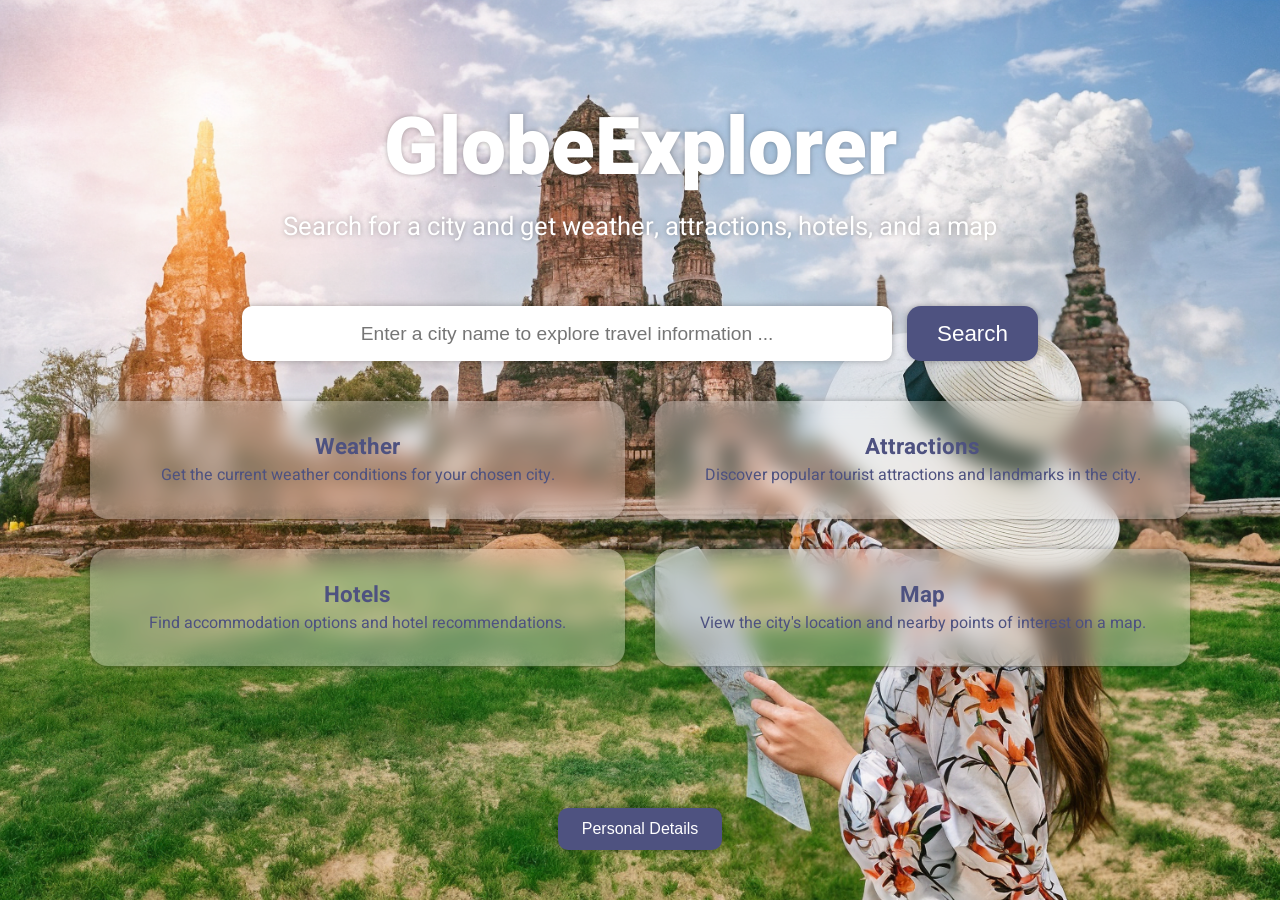
==== index.html @ adc6a0c5 "Upload full project files" ====
<!doctype html>
<html lang="en" dir="ltr">

<head>
  <meta charset="utf-8" />
  <meta name="viewport" content="width=device-width, initial-scale=1, viewport-fit=cover" />
  <meta name="theme-color" content="#ffffff" />

  <title>GlobeExplorer</title>
  <meta name="description" content="GlobeExplorer provides travel information for any city worldwide." />

  <!-- CSS -->
  <link rel="stylesheet" href="css/style_index_page.css" />

  <!-- Fonts -->
  <link rel="preconnect" href="https://fonts.googleapis.com" />
  <link rel="preconnect" href="https://fonts.gstatic.com" crossorigin />
  <link href="https://fonts.googleapis.com/css2?family=Heebo:wght@400;600;800&display=swap" rel="stylesheet" />

  <!-- JS -->
  <script src="js/main.js" defer></script>
</head>

<body>
  <header class="app-header">
    <h1 class="app-title">GlobeExplorer</h1>
    <p class="app-subtitle">Search for a city and get weather, attractions, hotels, and a map</p>
  </header>

  <main class="container">
    <div class="search-section">
      <input id="cityInput" class="inputBox" type="text"
        placeholder="Enter a city name to explore travel information ..." />
      <button id="searchBtn" class="btn" type="button">Search</button>
    </div>

    <div class="info-cards">
      <div class="card">
        <h2>Weather</h2>
        <p>Get the current weather conditions for your chosen city.</p>
      </div>
      <div class="card">
        <h2>Attractions</h2>
        <p>Discover popular tourist attractions and landmarks in the city.</p>
      </div>
      <div class="card">
        <h2>Hotels</h2>
        <p>Find accommodation options and hotel recommendations.</p>
      </div>
      <div class="card">
        <h2>Map</h2>
        <p>View the city's location and nearby points of interest on a map.</p>
      </div>
    </div>
  </main>

  <footer class="app-footer">
    <button id="btnPersonalDetails" class="btn" type="button" onclick="window.location.href='about.html'">Personal
      Details</button>
  </footer>
</body>

</html>
---- css/style_index_page.css ----
/* ===== Reset ===== */
* {
    margin: 0;
    padding: 0;
    box-sizing: border-box;
}

/* ===== Base ===== */
body {
    margin: 0;
    min-height: 100vh;
    display: flex;
    flex-direction: column;

    font-family: 'Heebo', sans-serif;
    color: #ffffff;

    background: url("../assets/images/backgroundImg.png") center / cover no-repeat fixed;
}

/* ===== Layout ===== */
.container {
    width: 90%;
    max-width: 1100px;
    margin: 40px auto 0;
    flex: 1;
}

/* ===== Header ===== */
.app-header {
    text-align: center;
    padding: 20px;
    margin-top: 70px;
    text-shadow: 0 0 5px rgba(0, 0, 0, 0.3);
}

.app-header .app-title {
    font-size: 5rem;
    font-weight: 850;
    color: #ffffff;
}

.app-header .app-subtitle {
    font-size: 1.6rem;
    color: #ffffff;
    margin-bottom: 0;
}

/* ===== Buttons ===== */
.btn {
    background-color: #4e5280;
    color: #ffffff;
    border: none;
    box-shadow: 0 0 6px rgba(0, 0, 0, 0.3);
    
    padding: 12px 24px;
    border-radius: 10px;

    font-size: 1rem;
    cursor: pointer;

    transition: 0.3s ease;
    margin-bottom: 20px;
}

.btn:hover {
    background-color: #313352;
    transform: translateY(-2px);
}

/* ===== Search ===== */
.search-section {
    display: flex;
    justify-content: center;
    align-items: center;
    gap: 15px;

    text-align: center;
}

.search-section .inputBox {
    width: 75%;
    max-width: 650px;
    height: 55px;

    padding: 0 25px;
    border-radius: 10px;
    border: 0 solid #ffffff;
    box-shadow: 0 0 6px rgba(0, 0, 0, 0.3);

    font-size: 1.2rem;
    text-align: center;
}

.search-section .inputBox:focus {
    outline: none;
    border: 2px solid #4e5280;
    box-shadow: 0 0 6px rgba(78, 82, 128, 0.6);
    padding: 0 23px;
}

.search-section .btn {
    height: 55px;

    padding: 0 30px;
    border-radius: 14px;

    font-size: 1.4rem;
    margin-bottom: 0;

    box-shadow: 0 0 6px rgba(0, 0, 0, 0.3);
}

/* ===== Cards ===== */
.info-cards {
    display: grid;
    grid-template-columns: 1fr 1fr;
    gap: 30px;

    margin: 40px 0 20px;
}

.info-cards .card {
    width: 100%;
    min-height: 100px;

    padding: 30px;
    border-radius: 18px;

    background: rgba(255, 255, 255, 0.30);
    backdrop-filter: blur(10px);
    -webkit-backdrop-filter: blur(10px);
    box-shadow: 0 0 6px rgba(0, 0, 0, 0.3);

    display: flex;
    flex-direction: column;
    justify-content: center;
    text-align: center;

    transition: 0.3s ease;
}

.info-cards .card h2 {
    font-size: 1.4rem;
    color: #4e5280;
}

.info-cards .card p {
    font-size: 1rem;
    line-height: 1.6;
    color: #4e5280;
}

.info-cards .card:hover {
    transform: translateY(-6px);
    background: rgba(255, 255, 255, 0.6);
}

/* ===== Footer ===== */
.app-footer {
    display: flex;
    justify-content: center;
    align-items: center;

    padding: 20px 0;
    margin: 0 0 10px;
}
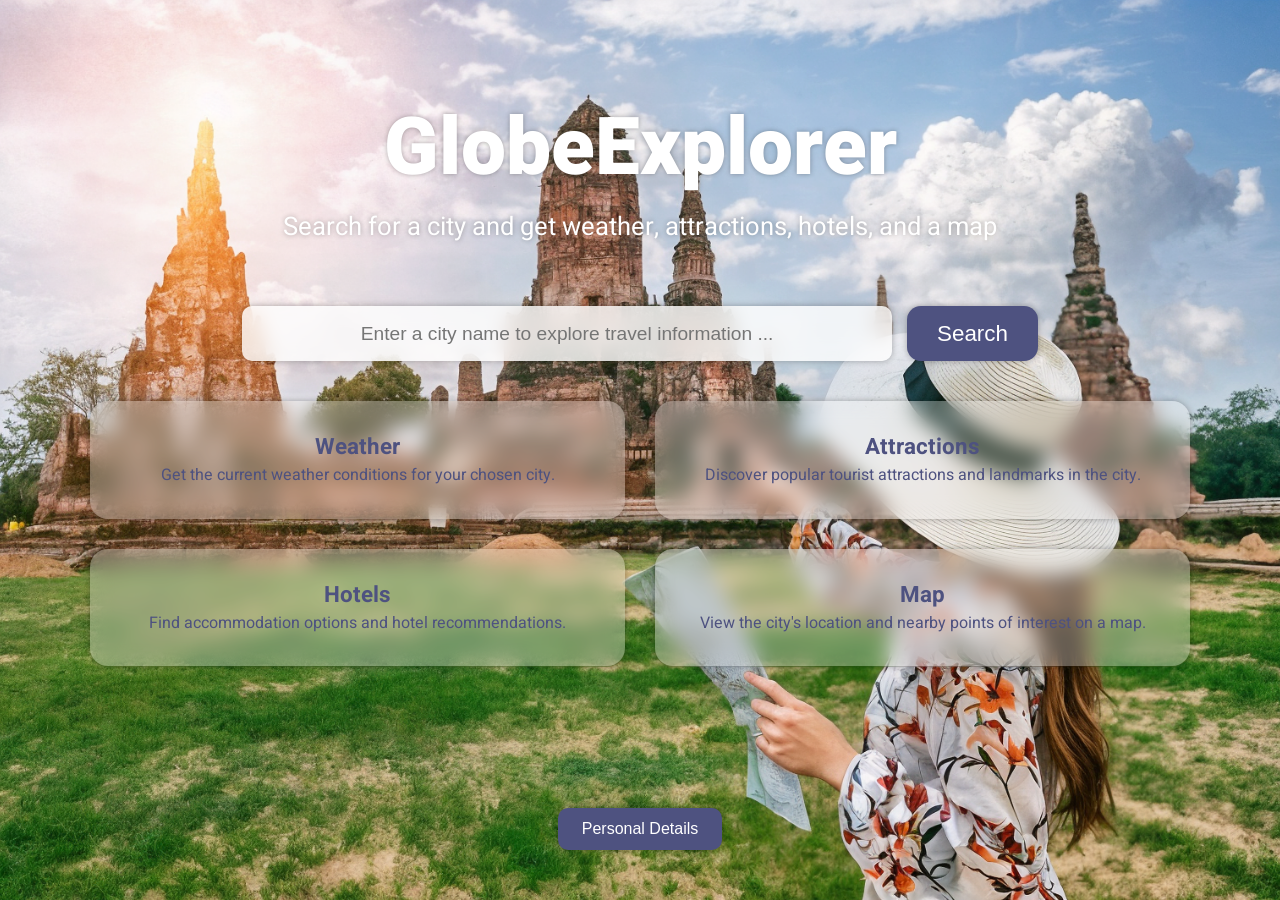
==== commit 43115c72: "Updated CSS responsive" ====
--- a/index.html
+++ b/index.html
@@ -23,31 +23,31 @@
 
 <body>
   <header class="app-header">
-    <h1 class="app-title">GlobeExplorer</h1>
-    <p class="app-subtitle">Search for a city and get weather, attractions, hotels, and a map</p>
+    <h1 class="app-title" title="The title of the site.">GlobeExplorer</h1>
+    <p class="app-subtitle" title="Site description.">Search for a city and get weather, attractions, hotels, and a map</p>
   </header>
 
   <main class="container">
     <div class="search-section">
       <input id="cityInput" class="inputBox" type="text"
-        placeholder="Enter a city name to explore travel information ..." />
-      <button id="searchBtn" class="btn" type="button">Search</button>
+        placeholder="Enter a city name to explore travel information ..." title="Input box." />
+      <button id="searchBtn" class="btn" type="button" title="Search about the selected city.">Search</button>
     </div>
 
     <div class="info-cards">
-      <div class="card">
+      <div class="card" title="Weather card.">
         <h2>Weather</h2>
         <p>Get the current weather conditions for your chosen city.</p>
       </div>
-      <div class="card">
+      <div class="card" title="Attractions card.">
         <h2>Attractions</h2>
         <p>Discover popular tourist attractions and landmarks in the city.</p>
       </div>
-      <div class="card">
+      <div class="card" title="Hotels card.">
         <h2>Hotels</h2>
         <p>Find accommodation options and hotel recommendations.</p>
       </div>
-      <div class="card">
+      <div class="card" title="Map card.">
         <h2>Map</h2>
         <p>View the city's location and nearby points of interest on a map.</p>
       </div>
@@ -55,7 +55,7 @@
   </main>
 
   <footer class="app-footer">
-    <button id="btnPersonalDetails" class="btn" type="button" onclick="window.location.href='about.html'">Personal
+    <button id="btnPersonalDetails" class="btn" type="button" onclick="window.location.href='about.html'" title="View personal details.">Personal
       Details</button>
   </footer>
 </body>
--- a/css/style_index_page.css
+++ b/css/style_index_page.css
@@ -83,6 +83,10 @@
     max-width: 650px;
     height: 55px;
 
+    background: rgba(255, 255, 255, 0.8);
+    backdrop-filter: blur(10px);
+    -webkit-backdrop-filter: blur(10px);
+
     padding: 0 25px;
     border-radius: 10px;
     border: 0 solid #ffffff;
@@ -93,10 +97,18 @@
 }
 
 .search-section .inputBox:focus {
+    background: rgba(255, 255, 255, 0.9);
+    backdrop-filter: blur(10px);
+    -webkit-backdrop-filter: blur(10px);
+
     outline: none;
     border: 2px solid #4e5280;
     box-shadow: 0 0 6px rgba(78, 82, 128, 0.6);
     padding: 0 23px;
+}
+
+.search-section .inputBox:hover {
+    box-shadow: 0 0 9px rgba(78, 82, 128, 0.8);
 }
 
 .search-section .btn {
@@ -164,4 +176,121 @@
 
     padding: 20px 0;
     margin: 0 0 10px;
-}+}
+
+
+
+
+/* =========================
+   Mobile / Responsive Fixes
+   (Paste this at the END of style_index_page.css)
+   ========================= */
+
+/* Tablets */
+@media (max-width: 900px) {
+  .container {
+    margin: 25px auto 0;
+  }
+
+  .app-header {
+    margin-top: 40px;
+    padding: 16px;
+  }
+
+  .app-header .app-title {
+    font-size: 3.6rem;
+  }
+
+  .app-header .app-subtitle {
+    font-size: 1.2rem;
+  }
+
+  .info-cards {
+    gap: 20px;
+  }
+
+  .info-cards .card {
+    padding: 22px;
+  }
+}
+
+/* Phones */
+@media (max-width: 600px) {
+  /* iOS/Android sometimes hate fixed background (causes lag/zoom issues) */
+  body {
+    background-attachment: scroll;
+  }
+
+  .container {
+    width: 92%;
+    margin: 18px auto 0;
+  }
+
+  .app-header {
+    margin-top: 22px;
+    padding: 12px;
+  }
+
+  .app-header .app-title {
+    font-size: 2.6rem;
+    line-height: 1.05;
+  }
+
+  .app-header .app-subtitle {
+    font-size: 1rem;
+  }
+
+  /* Search row becomes nicer on phones */
+  .search-section {
+    flex-wrap: wrap;
+    gap: 10px;
+  }
+
+  .search-section .inputBox {
+    width: 100%;
+    max-width: 100%;
+    height: 48px;
+    font-size: 1rem;
+    padding: 0 16px;
+  }
+
+  .search-section .inputBox:focus {
+    padding: 0 14px; /* keep same look when border appears */
+  }
+
+  .search-section .btn {
+    width: 100%;
+    height: 48px;
+    font-size: 1.1rem;
+    border-radius: 12px;
+    padding: 0 18px;
+  }
+
+  /* Cards: 1 column on phones so it won’t feel crowded */
+  .info-cards {
+    grid-template-columns: 1fr;
+    gap: 14px;
+    margin: 22px 0 14px;
+  }
+
+  .info-cards .card {
+    padding: 18px;
+    border-radius: 16px;
+  }
+
+  .info-cards .card h2 {
+    font-size: 1.2rem;
+  }
+
+  .info-cards .card p {
+    font-size: 0.95rem;
+    line-height: 1.5;
+  }
+
+  /* Reduce hover jump on touch devices */
+  .info-cards .card:hover {
+    transform: none;
+  }
+}
+
+
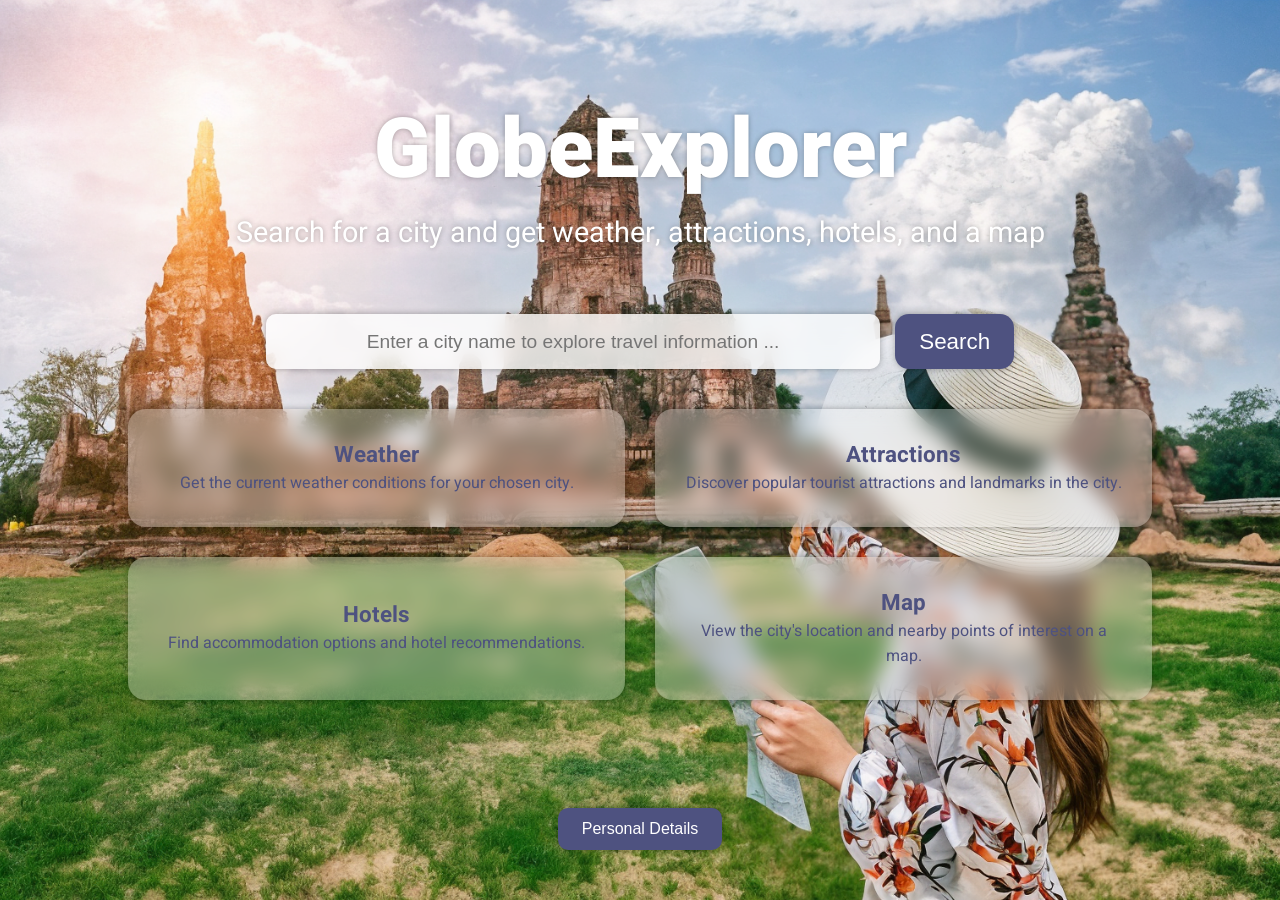
==== commit 59faaf1a: "Updated CSS responsive" ====
--- a/index.html
+++ b/index.html
@@ -4,7 +4,7 @@
 <head>
   <meta charset="utf-8" />
   <meta name="viewport" content="width=device-width, initial-scale=1, viewport-fit=cover" />
-  <meta name="theme-color" content="#ffffff" />
+  <meta name="theme-color" content="#4e5280" />
 
   <title>GlobeExplorer</title>
   <meta name="description" content="GlobeExplorer provides travel information for any city worldwide." />
@@ -24,7 +24,8 @@
 <body>
   <header class="app-header">
     <h1 class="app-title" title="The title of the site.">GlobeExplorer</h1>
-    <p class="app-subtitle" title="Site description.">Search for a city and get weather, attractions, hotels, and a map</p>
+    <p class="app-subtitle" title="Site description.">Search for a city and get weather, attractions, hotels, and a map
+    </p>
   </header>
 
   <main class="container">
@@ -33,6 +34,7 @@
         placeholder="Enter a city name to explore travel information ..." title="Input box." />
       <button id="searchBtn" class="btn" type="button" title="Search about the selected city.">Search</button>
     </div>
+    <p id="errorMsg" class="error-message" title="Error message for invalid city input."></p>
 
     <div class="info-cards">
       <div class="card" title="Weather card.">
@@ -55,7 +57,8 @@
   </main>
 
   <footer class="app-footer">
-    <button id="btnPersonalDetails" class="btn" type="button" onclick="window.location.href='about.html'" title="View personal details.">Personal
+    <button id="btnPersonalDetails" class="btn" type="button" onclick="window.location.href='about.html'"
+      title="View personal details.">Personal
       Details</button>
   </footer>
 </body>
--- a/css/style_index_page.css
+++ b/css/style_index_page.css
@@ -1,272 +1,313 @@
 /* ===== Reset ===== */
 * {
-    margin: 0;
-    padding: 0;
-    box-sizing: border-box;
-}
+  margin: 0;
+  padding: 0;
+  box-sizing: border-box;
+}
+
 
 /* ===== Base ===== */
 body {
-    margin: 0;
-    min-height: 100vh;
-    display: flex;
-    flex-direction: column;
-
-    font-family: 'Heebo', sans-serif;
-    color: #ffffff;
-
-    background: url("../assets/images/backgroundImg.png") center / cover no-repeat fixed;
-}
+  min-height: 100vh;
+
+  margin: 0;
+
+  font-family: 'Heebo', sans-serif;
+  color: #ffffff;
+
+  background: url("../assets/images/backgroundImg.png") center / cover no-repeat fixed;
+
+  display: flex;
+  flex-direction: column;
+  align-items: center;
+}
+
+
+/* ===== Header ===== */
+.app-header {
+  width: 80%;
+  margin-top: 70px;
+
+  padding: 20px;
+  text-shadow: 0 0 5px rgba(0, 0, 0, 0.3);
+  text-align: center;
+
+  display: flex;
+  flex-direction: column;
+  align-items: center;
+}
+
+.app-header .app-title {
+  font-size: 5.2rem;
+  font-weight: 850;
+
+  color: #ffffff;
+}
+
+.app-header .app-subtitle {
+  margin-bottom: 0;
+
+  font-size: 1.8rem;
+  color: #ffffff;
+}
+
+
+/* ===== Buttons ===== */
+.btn {
+  margin-bottom: 20px;
+
+  border-radius: 10px;
+
+  background-color: #4e5280;
+  box-shadow: 0 0 6px rgba(0, 0, 0, 0.3);
+  border: none;
+
+  padding: 12px 24px;
+  color: #ffffff;
+
+  font-size: 1rem;
+  cursor: pointer;
+
+  transition: 0.3s ease;
+}
+
+.btn:hover {
+  background-color: #313352;
+  transform: translateY(-2px);
+}
+
 
 /* ===== Layout ===== */
 .container {
-    width: 90%;
-    max-width: 1100px;
-    margin: 40px auto 0;
-    flex: 1;
-}
-
-/* ===== Header ===== */
-.app-header {
-    text-align: center;
-    padding: 20px;
-    margin-top: 70px;
-    text-shadow: 0 0 5px rgba(0, 0, 0, 0.3);
-}
-
-.app-header .app-title {
-    font-size: 5rem;
-    font-weight: 850;
-    color: #ffffff;
-}
-
-.app-header .app-subtitle {
-    font-size: 1.6rem;
-    color: #ffffff;
-    margin-bottom: 0;
-}
-
-/* ===== Buttons ===== */
-.btn {
-    background-color: #4e5280;
-    color: #ffffff;
-    border: none;
-    box-shadow: 0 0 6px rgba(0, 0, 0, 0.3);
-    
-    padding: 12px 24px;
-    border-radius: 10px;
-
-    font-size: 1rem;
-    cursor: pointer;
-
-    transition: 0.3s ease;
-    margin-bottom: 20px;
-}
-
-.btn:hover {
-    background-color: #313352;
-    transform: translateY(-2px);
-}
+  width: 80%;
+  flex: 1;
+
+  margin: 40px auto 0;
+}
+
 
 /* ===== Search ===== */
-.search-section {
-    display: flex;
-    justify-content: center;
-    align-items: center;
-    gap: 15px;
-
-    text-align: center;
+.container .search-section {
+  gap: 15px;
+
+  display: flex;
+  justify-content: center;
+  align-items: center;
 }
 
 .search-section .inputBox {
-    width: 75%;
-    max-width: 650px;
-    height: 55px;
-
-    background: rgba(255, 255, 255, 0.8);
-    backdrop-filter: blur(10px);
-    -webkit-backdrop-filter: blur(10px);
-
-    padding: 0 25px;
-    border-radius: 10px;
-    border: 0 solid #ffffff;
-    box-shadow: 0 0 6px rgba(0, 0, 0, 0.3);
-
-    font-size: 1.2rem;
-    text-align: center;
+  width: 60%;
+  height: 55px;
+
+  border-radius: 10px;
+
+  background: rgba(255, 255, 255, 0.8);
+  backdrop-filter: blur(10px);
+  -webkit-backdrop-filter: blur(10px);
+
+  border: 0 solid #ffffff;
+  box-shadow: 0 0 6px rgba(0, 0, 0, 0.3);
+
+  padding: 0 25px;
+  font-size: 1.2rem;
+  text-align: center;
+}
+
+.search-section .inputBox:hover {
+  box-shadow: 0 0 9px rgba(78, 82, 128, 0.8);
 }
 
 .search-section .inputBox:focus {
-    background: rgba(255, 255, 255, 0.9);
-    backdrop-filter: blur(10px);
-    -webkit-backdrop-filter: blur(10px);
-
-    outline: none;
-    border: 2px solid #4e5280;
-    box-shadow: 0 0 6px rgba(78, 82, 128, 0.6);
-    padding: 0 23px;
-}
-
-.search-section .inputBox:hover {
-    box-shadow: 0 0 9px rgba(78, 82, 128, 0.8);
+  padding: 0 23px;
+
+  background: rgba(255, 255, 255, 0.9);
+  backdrop-filter: blur(10px);
+  -webkit-backdrop-filter: blur(10px);
+
+  outline: none;
+  border: 2px solid #4e5280;
+  box-shadow: 0 0 6px rgba(78, 82, 128, 0.6);
 }
 
 .search-section .btn {
-    height: 55px;
-
-    padding: 0 30px;
-    border-radius: 14px;
-
-    font-size: 1.4rem;
-    margin-bottom: 0;
-
-    box-shadow: 0 0 6px rgba(0, 0, 0, 0.3);
-}
+  height: 55px;
+
+  margin-bottom: 0;
+
+  border-radius: 14px;
+
+  font-size: 1.4rem;
+
+  box-shadow: 0 0 6px rgba(0, 0, 0, 0.3);
+}
+
+.error-message {
+  width: 180px;
+
+  border-radius: 6px;
+
+  margin: 8px auto 0;
+
+  background: rgba(255, 255, 255, 0.30);
+  backdrop-filter: blur(10px);
+  -webkit-backdrop-filter: blur(10px);
+  box-shadow: 0 0 6px rgba(0, 0, 0, 0.3);
+
+  color: #eb0000;
+  text-shadow: 0 0 3px rgba(0, 0, 0, 0.2);
+  font-size: 0.9rem;
+  text-align: center;
+}
+
 
 /* ===== Cards ===== */
 .info-cards {
-    display: grid;
-    grid-template-columns: 1fr 1fr;
-    gap: 30px;
-
-    margin: 40px 0 20px;
+  margin: 40px 0 20px;
+
+  gap: 30px;
+
+  display: grid;
+  grid-template-columns: 1fr 1fr;
 }
 
 .info-cards .card {
-    width: 100%;
-    min-height: 100px;
-
-    padding: 30px;
-    border-radius: 18px;
-
-    background: rgba(255, 255, 255, 0.30);
-    backdrop-filter: blur(10px);
-    -webkit-backdrop-filter: blur(10px);
-    box-shadow: 0 0 6px rgba(0, 0, 0, 0.3);
-
-    display: flex;
-    flex-direction: column;
-    justify-content: center;
-    text-align: center;
-
-    transition: 0.3s ease;
+  min-height: 100px;
+
+  padding: 30px;
+  border-radius: 18px;
+
+  background: rgba(255, 255, 255, 0.30);
+  backdrop-filter: blur(10px);
+  -webkit-backdrop-filter: blur(10px);
+  box-shadow: 0 0 6px rgba(0, 0, 0, 0.3);
+
+  display: flex;
+  flex-direction: column;
+  justify-content: center;
+  text-align: center;
+
+  transition: 0.3s ease;
 }
 
 .info-cards .card h2 {
-    font-size: 1.4rem;
-    color: #4e5280;
+  font-size: 1.4rem;
+  color: #4e5280;
 }
 
 .info-cards .card p {
-    font-size: 1rem;
-    line-height: 1.6;
-    color: #4e5280;
+  font-size: 1rem;
+  line-height: 1.6;
+  color: #4e5280;
 }
 
 .info-cards .card:hover {
-    transform: translateY(-6px);
-    background: rgba(255, 255, 255, 0.6);
-}
+  background: rgba(255, 255, 255, 0.6);
+  transform: translateY(-6px);
+}
+
 
 /* ===== Footer ===== */
 .app-footer {
-    display: flex;
-    justify-content: center;
-    align-items: center;
-
-    padding: 20px 0;
-    margin: 0 0 10px;
-}
-
-
-
-
-/* =========================
-   Mobile / Responsive Fixes
-   (Paste this at the END of style_index_page.css)
-   ========================= */
+  padding: 20px 0;
+  margin: 0 0 10px;
+
+  display: flex;
+  justify-content: center;
+  align-items: center;
+}
+
+
+
 
 /* Tablets */
-@media (max-width: 900px) {
+@media (max-width: 1100px) {
+  .app-header {
+    margin-top: 50px;
+    padding: 16px;
+  }
+
+  .app-header .app-title {
+    font-size: 4.9rem;
+  }
+
+  .app-header .app-subtitle {
+    font-size: 1.5rem;
+  }
+
   .container {
-    margin: 25px auto 0;
+    margin: 30px auto 0;
+  }
+
+  .search-section .inputBox {
+    font-size: 1rem;
+  }
+
+  .info-cards {
+    gap: 20px;
+  }
+
+  .info-cards .card {
+    padding: 22px;
+  }
+}
+
+
+/* Phones */
+@media (max-width: 600px) {
+
+  body {
+    background-attachment: scroll;
   }
 
   .app-header {
-    margin-top: 40px;
-    padding: 16px;
+    width: 92%;
+    padding: 12px;
+    gap: 20px;
   }
 
   .app-header .app-title {
-    font-size: 3.6rem;
+    margin-top: 25px;
+
+    font-size: 3.5em;
+    line-height: 1.05;
   }
 
   .app-header .app-subtitle {
     font-size: 1.2rem;
   }
 
-  .info-cards {
-    gap: 20px;
-  }
-
-  .info-cards .card {
-    padding: 22px;
-  }
-}
-
-/* Phones */
-@media (max-width: 600px) {
-  /* iOS/Android sometimes hate fixed background (causes lag/zoom issues) */
-  body {
-    background-attachment: scroll;
-  }
-
   .container {
     width: 92%;
-    margin: 18px auto 0;
-  }
-
-  .app-header {
-    margin-top: 22px;
-    padding: 12px;
-  }
-
-  .app-header .app-title {
-    font-size: 2.6rem;
-    line-height: 1.05;
-  }
-
-  .app-header .app-subtitle {
-    font-size: 1rem;
-  }
-
-  /* Search row becomes nicer on phones */
+    margin: 30px auto;
+  }
+
   .search-section {
-    flex-wrap: wrap;
+    width: 100%;
+    margin: 20px auto;
     gap: 10px;
   }
 
   .search-section .inputBox {
-    width: 100%;
-    max-width: 100%;
+    width: 75%;
     height: 48px;
+
     font-size: 1rem;
     padding: 0 16px;
   }
 
   .search-section .inputBox:focus {
-    padding: 0 14px; /* keep same look when border appears */
+    padding: 0 14px;
   }
 
   .search-section .btn {
-    width: 100%;
+    width: 25%;
     height: 48px;
     font-size: 1.1rem;
     border-radius: 12px;
     padding: 0 18px;
   }
 
-  /* Cards: 1 column on phones so it won’t feel crowded */
+
   .info-cards {
     grid-template-columns: 1fr;
     gap: 14px;
@@ -287,10 +328,8 @@
     line-height: 1.5;
   }
 
-  /* Reduce hover jump on touch devices */
+
   .info-cards .card:hover {
     transform: none;
   }
-}
-
-
+}
